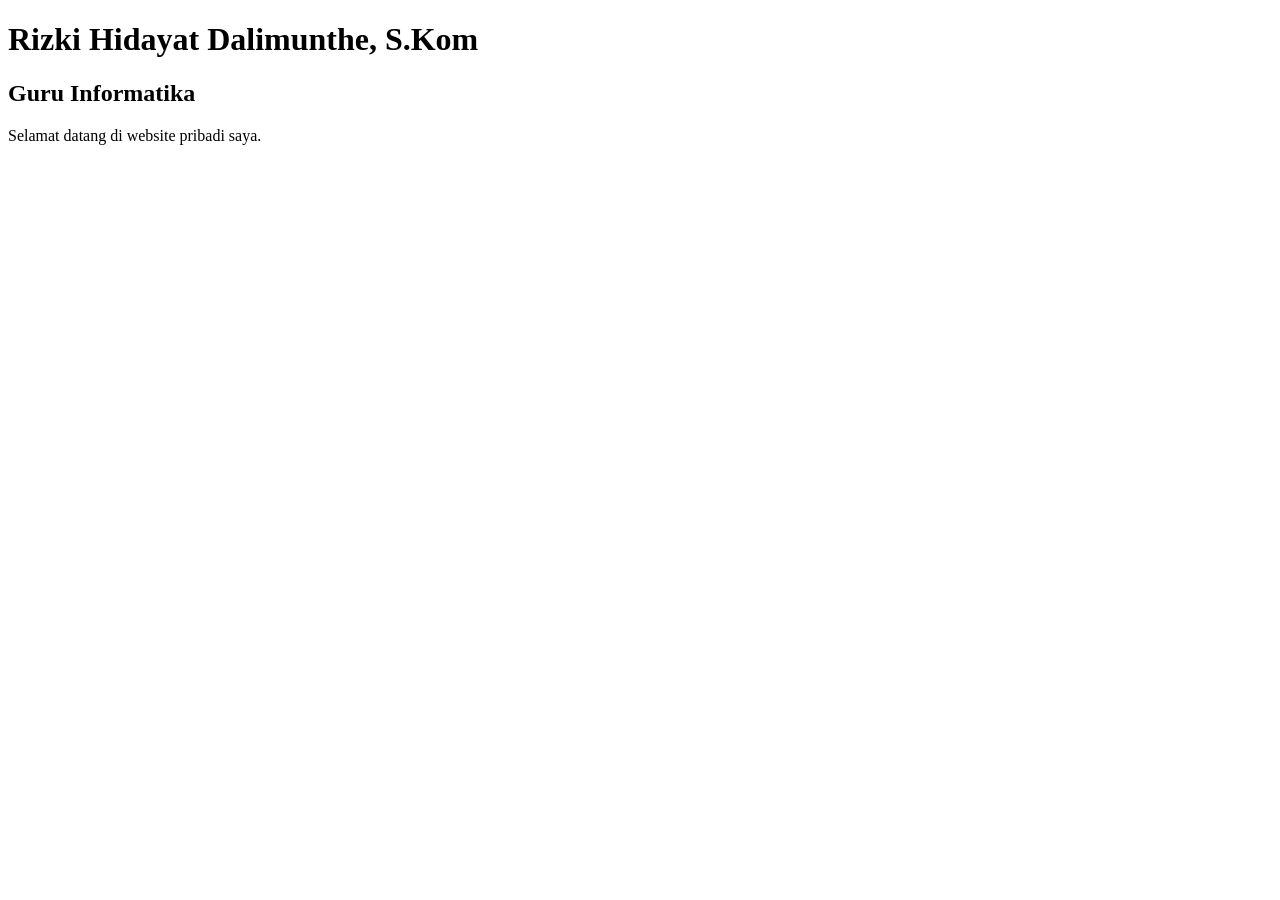
==== index.html @ 37aa0522 "Create index.html First Page" ====
<!DOCTYPE html>
<html lang="id">
<head>
    <meta charset="UTF-8">
    <meta name="viewport" content="width=device-width, initial-scale=1.0">
    <title>Rizki Hidayat Dalimunthe</title>
</head>

<body>
    <h1>Rizki Hidayat Dalimunthe, S.Kom</h1>
    <h2>Guru Informatika</h2>

    <p>Selamat datang di website pribadi saya.</p>
</body>
</html>
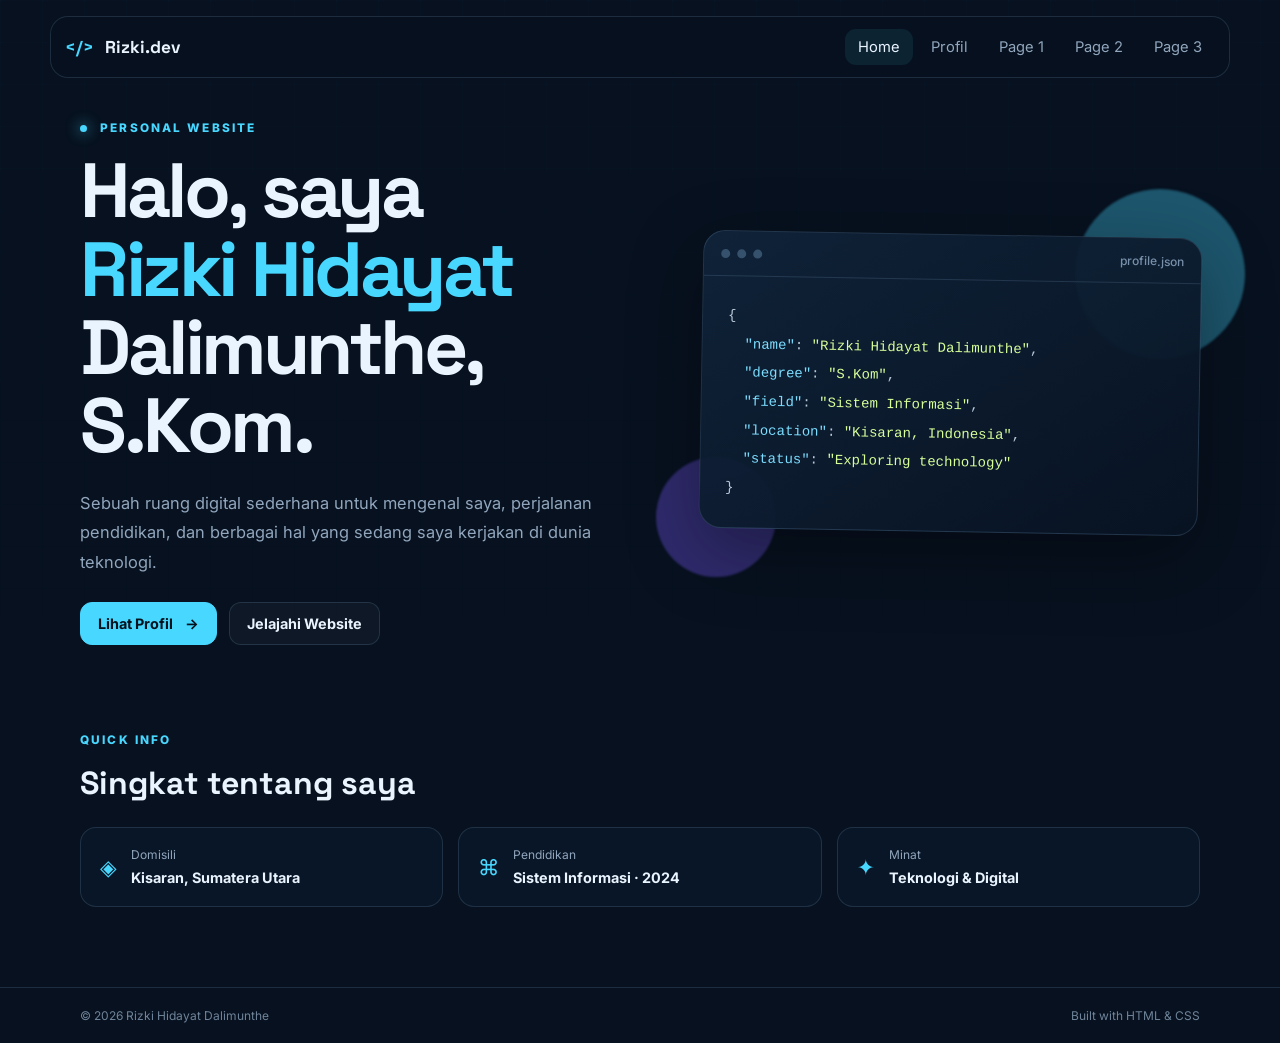
==== commit e0c73cb2: "Add files via upload" ====
--- a/index.html
+++ b/index.html
@@ -1,15 +1,69 @@
 <!DOCTYPE html>
 <html lang="id">
 <head>
-    <meta charset="UTF-8">
-    <meta name="viewport" content="width=device-width, initial-scale=1.0">
-    <title>Rizki Hidayat Dalimunthe</title>
+  <meta charset="UTF-8">
+  <meta name="viewport" content="width=device-width, initial-scale=1.0">
+  <meta name="description" content="Website pribadi Rizki Hidayat Dalimunthe, S.Kom - profil dan informasi pribadi.">
+  <title>Rizki Hidayat Dalimunthe | Personal Website</title>
+  <link rel="preconnect" href="https://fonts.googleapis.com">
+  <link rel="preconnect" href="https://fonts.gstatic.com" crossorigin>
+  <link href="https://fonts.googleapis.com/css2?family=Inter:wght@400;500;600;700;800&family=Space+Grotesk:wght@500;600;700&display=swap" rel="stylesheet">
+  <link rel="stylesheet" href="style.css">
 </head>
+<body>
+  <div class="grid-bg"></div>
+  <header class="navbar">
+    <a class="brand" href="index.html"><span>&lt;/&gt;</span> Rizki.dev</a>
+    <button class="menu-toggle" aria-label="Buka menu" aria-expanded="false">☰</button>
+    <nav class="nav-links">
+      <a class="active" href="index.html">Home</a>
+      <a href="profil.html">Profil</a>
+      <a href="page1.html">Page 1</a>
+      <a href="page2.html">Page 2</a>
+      <a href="page3.html">Page 3</a>
+    </nav>
+  </header>
 
-<body>
-    <h1>Rizki Hidayat Dalimunthe, S.Kom</h1>
-    <h2>Guru Informatika</h2>
+  <main>
+    <section class="hero container">
+      <div class="hero-copy">
+        <p class="eyebrow"><span class="pulse"></span> PERSONAL WEBSITE</p>
+        <h1>Halo, saya<br><span>Rizki Hidayat</span><br>Dalimunthe, S.Kom.</h1>
+        <p class="lead">Sebuah ruang digital sederhana untuk mengenal saya, perjalanan pendidikan, dan berbagai hal yang sedang saya kerjakan di dunia teknologi.</p>
+        <div class="hero-actions">
+          <a class="btn primary" href="profil.html">Lihat Profil <span>→</span></a>
+          <a class="btn ghost" href="page1.html">Jelajahi Website</a>
+        </div>
+      </div>
+      <div class="hero-card">
+        <div class="terminal">
+          <div class="terminal-top"><span></span><span></span><span></span><b>profile.json</b></div>
+          <pre><code>{
+  <i>"name"</i>: <strong>"Rizki Hidayat Dalimunthe"</strong>,
+  <i>"degree"</i>: <strong>"S.Kom"</strong>,
+  <i>"field"</i>: <strong>"Sistem Informasi"</strong>,
+  <i>"location"</i>: <strong>"Kisaran, Indonesia"</strong>,
+  <i>"status"</i>: <strong>"Exploring technology"</strong>
+}</code></pre>
+        </div>
+        <div class="orb orb-one"></div><div class="orb orb-two"></div>
+      </div>
+    </section>
 
-    <p>Selamat datang di website pribadi saya.</p>
+    <section class="quick container">
+      <div class="section-heading">
+        <p class="eyebrow">QUICK INFO</p>
+        <h2>Singkat tentang saya</h2>
+      </div>
+      <div class="info-grid">
+        <article class="info-card"><span class="icon">◈</span><div><small>Domisili</small><strong>Kisaran, Sumatera Utara</strong></div></article>
+        <article class="info-card"><span class="icon">⌘</span><div><small>Pendidikan</small><strong>Sistem Informasi · 2024</strong></div></article>
+        <article class="info-card"><span class="icon">✦</span><div><small>Minat</small><strong>Teknologi & Digital</strong></div></article>
+      </div>
+    </section>
+  </main>
+
+  <footer><div class="container footer-inner"><span>© 2026 Rizki Hidayat Dalimunthe</span><span>Built with HTML & CSS</span></div></footer>
+  <script src="script.js"></script>
 </body>
-</html>
+</html>
--- a/style.css
+++ b/style.css
@@ -0,0 +1,14 @@
+:root{
+  --bg:#07111f; --panel:#0c1a2c; --panel2:#10243a; --text:#eaf4ff; --muted:#91a6bd;
+  --accent:#48d7ff; --accent2:#7c5cff; --line:rgba(148,190,230,.16); --shadow:0 24px 70px rgba(0,0,0,.35);
+}
+*{box-sizing:border-box} html{scroll-behavior:smooth} body{margin:0;background:var(--bg);color:var(--text);font-family:Inter,system-ui,sans-serif;min-height:100vh;display:flex;flex-direction:column}
+.grid-bg{position:fixed;inset:0;z-index:-1;opacity:.35;background-image:linear-gradient(rgba(72,215,255,.05) 1px,transparent 1px),linear-gradient(90deg,rgba(72,215,255,.05) 1px,transparent 1px);background-size:42px 42px;mask-image:linear-gradient(to bottom,black,transparent 85%)}
+.container{width:min(1120px,calc(100% - 40px));margin:auto}.navbar{width:min(1180px,calc(100% - 32px));margin:16px auto 0;padding:12px 14px;display:flex;align-items:center;justify-content:space-between;border:1px solid var(--line);background:rgba(7,17,31,.72);backdrop-filter:blur(14px);border-radius:18px;position:relative;z-index:5}
+.brand{font-family:"Space Grotesk",sans-serif;font-weight:700;color:var(--text);text-decoration:none;font-size:1.08rem}.brand span{color:var(--accent);margin-right:7px}.nav-links{display:flex;gap:5px}.nav-links a{color:var(--muted);text-decoration:none;padding:9px 13px;border-radius:11px;font-size:.92rem;transition:.2s}.nav-links a:hover,.nav-links a.active{color:var(--text);background:rgba(72,215,255,.09)}.menu-toggle{display:none;background:none;border:0;color:var(--text);font-size:1.4rem}
+.hero{min-height:610px;display:grid;grid-template-columns:1.05fr .95fr;gap:70px;align-items:center}.eyebrow{font-size:.74rem;letter-spacing:.18em;color:var(--accent);font-weight:800;margin:0 0 16px}.pulse{display:inline-block;width:7px;height:7px;background:var(--accent);border-radius:50%;margin-right:8px;box-shadow:0 0 14px var(--accent)}h1,h2{font-family:"Space Grotesk",sans-serif}.hero h1{font-size:clamp(2.6rem,6vw,5rem);line-height:1.02;letter-spacing:-.045em;margin:0}.hero h1 span,.page-title span{color:var(--accent)}.lead{color:var(--muted);font-size:1.03rem;line-height:1.8;max-width:610px;margin:24px 0}.hero-actions{display:flex;gap:12px;flex-wrap:wrap}.btn{display:inline-flex;align-items:center;gap:12px;text-decoration:none;padding:12px 17px;border-radius:12px;font-weight:700;font-size:.9rem;border:1px solid var(--line)}.btn.primary{color:#03121d;background:var(--accent);border-color:var(--accent)}.btn.ghost{color:var(--text);background:rgba(255,255,255,.03)}.hero-card{position:relative}.terminal{border:1px solid var(--line);background:linear-gradient(145deg,rgba(16,36,58,.95),rgba(8,19,34,.96));border-radius:22px;box-shadow:var(--shadow);overflow:hidden;transform:rotate(1deg)}.terminal-top{height:45px;border-bottom:1px solid var(--line);display:flex;align-items:center;gap:7px;padding:0 17px;color:#7890aa;font-size:.75rem}.terminal-top span{width:9px;height:9px;border-radius:50%;background:#36516b}.terminal-top b{margin-left:auto;font-weight:500}.terminal pre{padding:25px;margin:0;overflow:auto;color:#b9c9d9;font:14px/2.05 ui-monospace,SFMono-Regular,Menlo,monospace}.terminal i{color:#7cddff;font-style:normal}.terminal strong{color:#d6ff9a;font-weight:500}.orb{position:absolute;border-radius:50%;filter:blur(1px);opacity:.35;z-index:-1}.orb-one{width:170px;height:170px;background:var(--accent);right:-45px;top:-45px}.orb-two{width:120px;height:120px;background:var(--accent2);left:-45px;bottom:-45px}
+.quick{padding:45px 0 80px}.section-heading h2{font-size:2rem;margin:0 0 24px}.info-grid{display:grid;grid-template-columns:repeat(3,1fr);gap:15px}.info-card{display:flex;gap:14px;align-items:center;border:1px solid var(--line);background:rgba(12,26,44,.72);padding:19px;border-radius:16px}.icon{font-size:1.35rem;color:var(--accent)}.info-card small,.detail small{display:block;color:var(--muted);font-size:.75rem;margin-bottom:5px}.info-card strong{font-size:.9rem}
+.page-main{padding:100px 0 110px;flex:1}.page-title{font-size:clamp(2.5rem,6vw,4.5rem);margin:0 0 45px;letter-spacing:-.04em}.profile-layout{display:grid;grid-template-columns:.8fr 1.2fr;gap:24px}.profile-card,.details,.feature-card{border:1px solid var(--line);background:rgba(12,26,44,.72);border-radius:20px}.profile-card{padding:35px}.avatar{width:85px;height:85px;border-radius:22px;display:grid;place-items:center;background:linear-gradient(135deg,var(--accent),var(--accent2));color:#07111f;font:800 1.7rem "Space Grotesk";margin-bottom:24px}.profile-card h2{margin:0 0 12px;font-size:1.5rem}.profile-card p,.feature-card p{color:var(--muted);line-height:1.8}.details{padding:12px}.detail{padding:22px;border-bottom:1px solid var(--line)}.detail:last-child{border-bottom:0}.detail strong{font-size:.98rem}.feature-grid{display:grid;grid-template-columns:repeat(3,1fr);gap:18px}.feature-card{padding:28px}.feature-icon{color:var(--accent);font:700 1.6rem "Space Grotesk"}.feature-card h2{margin:18px 0 0}.note{margin-top:18px;border-left:3px solid var(--accent);padding:16px 18px;background:rgba(72,215,255,.05);color:var(--muted);line-height:1.7}
+footer{border-top:1px solid var(--line);padding:20px 0;color:#6f849a;font-size:.75rem}.footer-inner{display:flex;justify-content:space-between;gap:20px}
+@media(max-width:820px){.hero{grid-template-columns:1fr;gap:35px;padding:70px 0 30px;min-height:auto}.hero-card{max-width:650px}.info-grid,.feature-grid,.profile-layout{grid-template-columns:1fr}.page-main{padding-top:70px}.menu-toggle{display:block}.nav-links{display:none;position:absolute;top:62px;left:0;right:0;flex-direction:column;background:rgba(7,17,31,.97);padding:10px;border:1px solid var(--line);border-radius:14px}.nav-links.open{display:flex}.nav-links a{padding:12px}.footer-inner{flex-direction:column}.navbar{margin-top:10px}}
+@media(max-width:500px){.container{width:min(100% - 28px,1120px)}.navbar{width:calc(100% - 20px)}.hero h1{font-size:2.65rem}.terminal pre{font-size:11px}.profile-card,.feature-card{padding:23px}}
